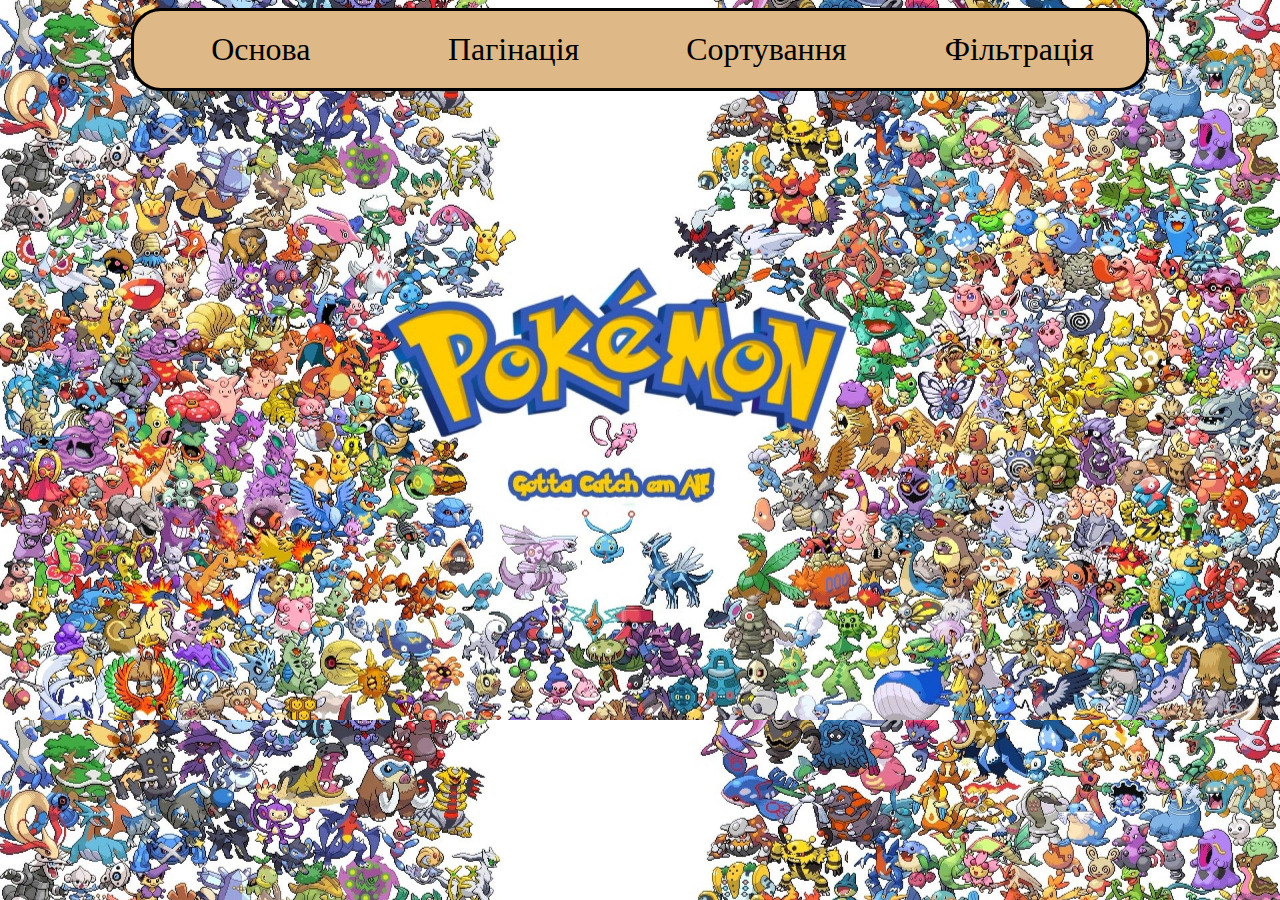
==== Html files/filtration.html @ b7388732 "settings" ====
<!DOCTYPE html>
<html lang="en">
<head>
    <meta charset="UTF-8">
    <title>PokeAPI Filtration</title>
    <link rel="shortcut icon" href="../media/icon.png" type="image/png">
    <link rel="stylesheet" type="text/css" href="../styles/style.css">
    <link rel="stylesheet" type="text/css" href="../styles/filtration.css">
</head>
<body>
<header>
    <a href="index.html">Основа</a>
    <a href="pagination.html">Пагінація</a>
    <a href="sorting.html">Сортування</a>
    <a href="filtration.html">Фільтрація</a>
</header>
</body>
</html>
---- styles/style.css ----
body {
  background-image: url("../media/background.jpg");
  background-size: 100%;
}
header {
  margin: 0 auto;
  display: flex;
  justify-content: space-around;
  width: 80%;
  background-color: burlywood;
  border: 3px solid black;
  border-radius: 30px;
}
header a {
  width: 100%;
  height: 100%;
  text-align: center;
  text-decoration: none;
  color: black;
  font-size: 2rem;
  padding: 20px;
  margin: 0;
}
header a:hover{
  background-color: rgba(0, 0, 0, 0.2);
  cursor: pointer;
}
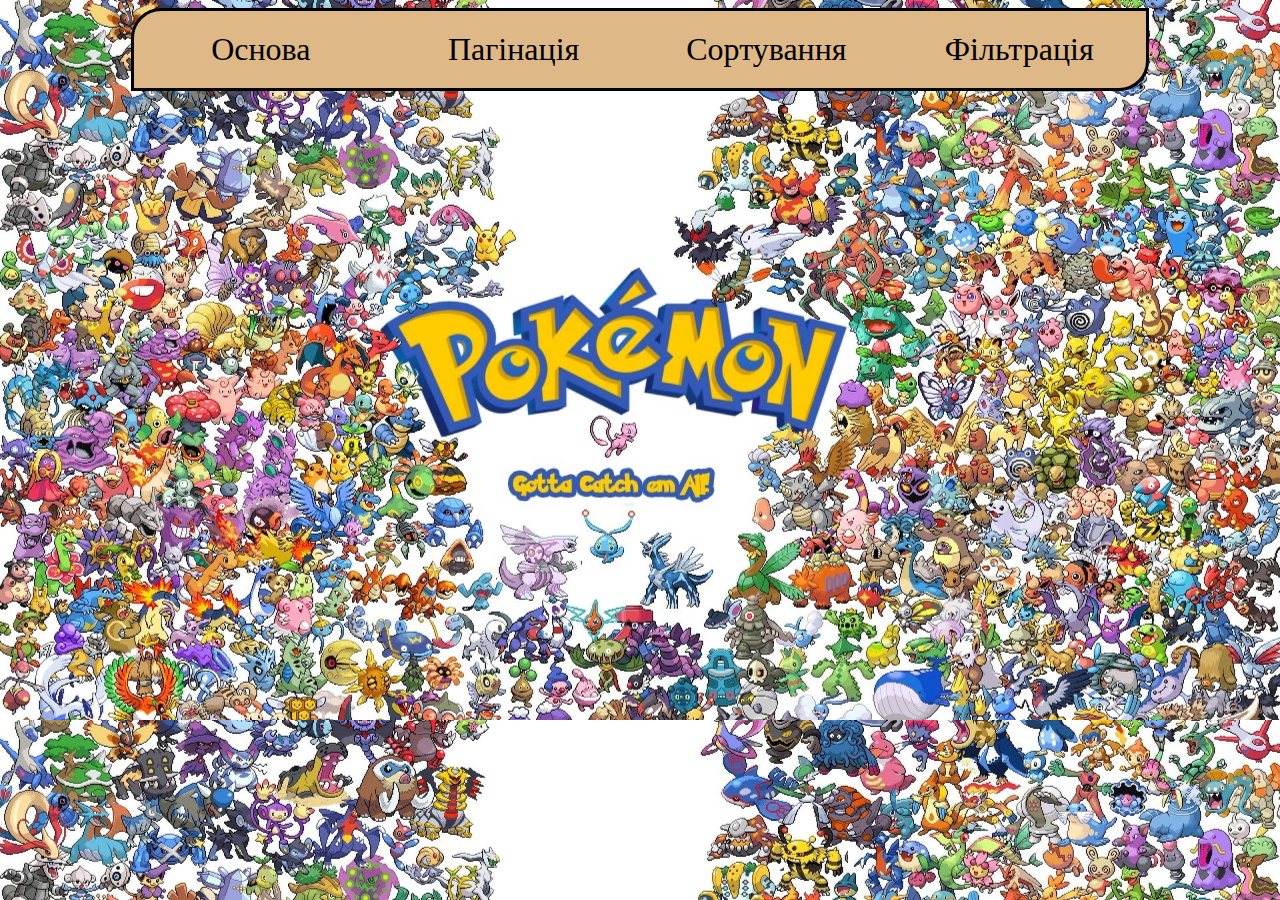
==== commit 13545ae4: "adding sorting" ====
--- a/Html files/filtration.html
+++ b/Html files/filtration.html
@@ -14,5 +14,6 @@
     <a href="sorting.html">Сортування</a>
     <a href="filtration.html">Фільтрація</a>
 </header>
+<script src="../js/filtration.js"></script>
 </body>
 </html>--- a/styles/style.css
+++ b/styles/style.css
@@ -9,7 +9,7 @@
   width: 80%;
   background-color: burlywood;
   border: 3px solid black;
-  border-radius: 30px;
+  border-radius: 30px 0 30px 0;
 }
 header a {
   width: 100%;
@@ -24,4 +24,9 @@
 header a:hover{
   background-color: rgba(0, 0, 0, 0.2);
   cursor: pointer;
+}
+@media screen and (max-width: 900px){
+  header{
+    flex-direction: column;
+  }
 }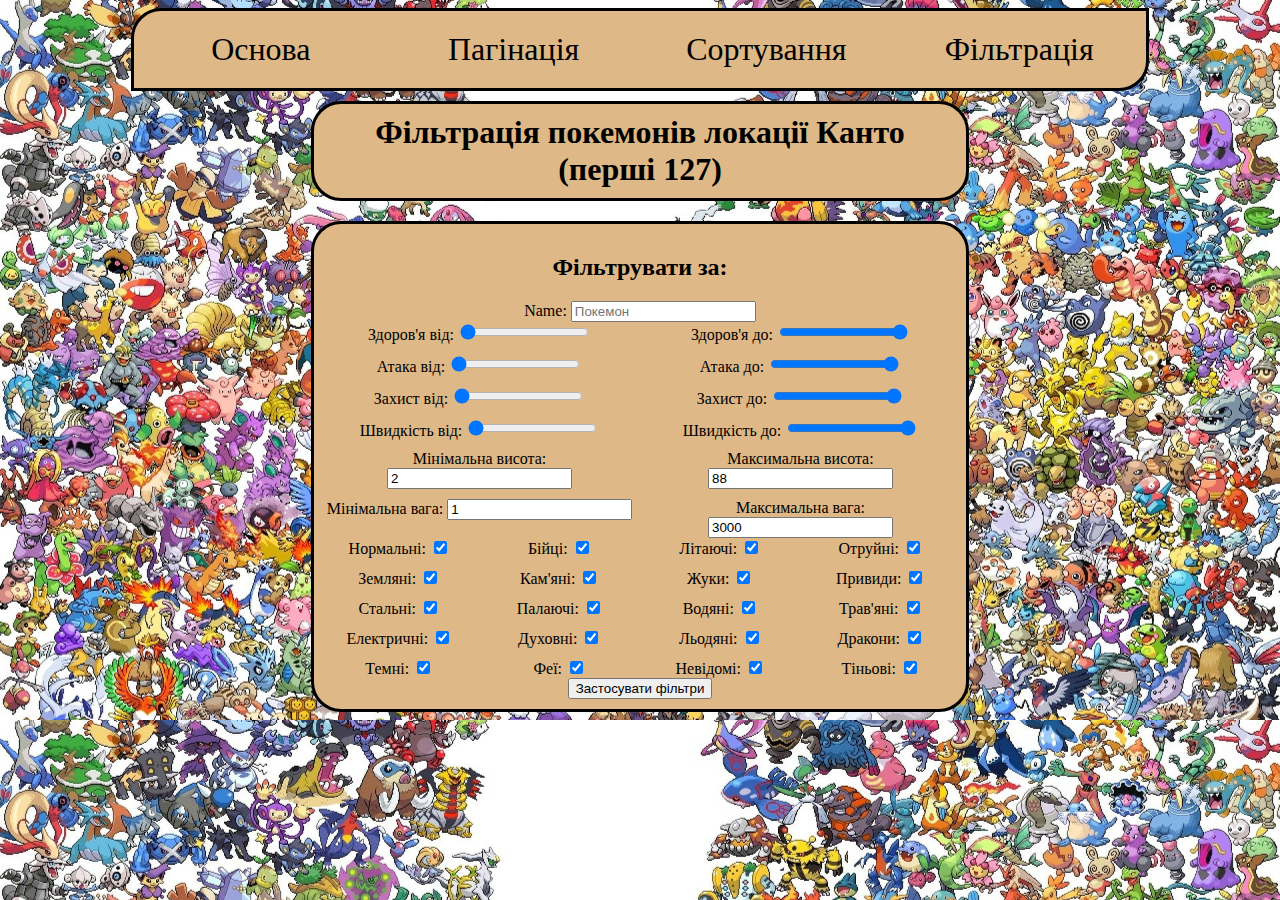
==== commit c73603a8: "completing filtration" ====
--- a/Html files/filtration.html
+++ b/Html files/filtration.html
@@ -14,6 +14,150 @@
     <a href="sorting.html">Сортування</a>
     <a href="filtration.html">Фільтрація</a>
 </header>
+<h1>Фільтрація покемонів локації Канто (перші 127)</h1>
+<form>
+    <h2>Фільтрувати за:</h2>
+    <label for="name">
+        Name:
+        <input type="text" id="name" placeholder="Покемон">
+    </label>
+    <div id="rangesAndTexts">
+        <label for="minHp">
+            Здоров'я від:
+            <input type="range" id="minHp" min="10" max="250" value="10">
+        </label>
+        <label for="maxHp">
+            Здоров'я до:
+            <input type="range" id="maxHp" min="10" max="250" value="250">
+        </label>
+        <label for="minAttack">
+            Атака від:
+            <input type="range" id="minAttack" min="5" max="130" value="5">
+        </label>
+        <label for="maxAttack">
+            Атака до:
+            <input type="range" id="maxAttack" min="5" max="130" value="130">
+        </label>
+        <label for="minDefense">
+            Захист від:
+            <input type="range" id="minDefense" min="5" max="180" value="5">
+        </label>
+        <label for="maxDefense">
+            Захист до:
+            <input type="range" id="maxDefense" min="5" max="180" value="180">
+        </label>
+        <label for="minSpeed">
+            Швидкість від:
+            <input type="range" id="minSpeed" min="15" max="150" value="15">
+        </label>
+        <label for="maxSpeed">
+            Швидкість до:
+            <input type="range" id="maxSpeed" min="15" max="150" value="150">
+        </label>
+        <label for="minHeight">
+            Мінімальна висота:
+            <input type="text" id="minHeight" placeholder="Мінімальна висота" value="2">
+        </label>
+        <label for="maxHeight">
+            Максимальна висота:
+            <input type="text" id="maxHeight" placeholder="Максимальна висота" value="88">
+        </label>
+        <label for="minWeight">
+            Мінімальна вага:
+            <input type="text" id="minWeight" placeholder="Мінімальна вага" value="1">
+        </label>
+        <label for="maxWeight">
+            Максимальна вага:
+            <input type="text" id="maxWeight" placeholder="Максимальна вага" value="3000">
+        </label>
+    </div>
+    <div id="checkBoxes">
+        <label for="normal">
+            Нормальні:
+            <input type="checkbox" id="normal" name="type" value="normal" checked>
+        </label>
+        <label for="fighting">
+            Бійці:
+            <input type="checkbox" id="fighting" name="type" value="fighting" checked>
+        </label>
+        <label for="flying">
+            Літаючі:
+            <input type="checkbox" id="flying" name="type" value="flying" checked>
+        </label>
+        <label for="poison">
+            Отруйні:
+            <input type="checkbox" id="poison" name="type" value="poison" checked>
+        </label>
+        <label for="ground">
+            Земляні:
+            <input type="checkbox" id="ground" name="type" value="ground" checked>
+        </label>
+        <label for="rock">
+           Кам'яні:
+            <input type="checkbox" id="rock" name="type" value="rock" checked>
+        </label>
+        <label for="bug">
+            Жуки:
+            <input type="checkbox" id="bug" name="type" value="bug" checked>
+        </label>
+        <label for="ghost">
+            Привиди:
+            <input type="checkbox" id="ghost" name="type" value="ghost" checked>
+        </label>
+        <label for="steel">
+            Стальні:
+            <input type="checkbox" id="steel" name="type" value="steel" checked>
+        </label>
+        <label for="fire">
+            Палаючі:
+            <input type="checkbox" id="fire" name="type" value="fire" checked>
+        </label>
+        <label for="water">
+            Водяні:
+            <input type="checkbox" id="water" name="type" value="water" checked>
+        </label>
+        <label for="grass">
+            Трав'яні:
+            <input type="checkbox" id="grass" name="type" value="grass" checked>
+        </label>
+        <label for="electric">
+            Електричні:
+            <input type="checkbox" id="electric" name="type" value="electric" checked>
+        </label>
+        <label for="psychic">
+            Духовні:
+            <input type="checkbox" id="psychic" name="type" value="psychic" checked>
+        </label>
+        <label for="ice">
+            Льодяні:
+            <input type="checkbox" id="ice" name="type" value="ice" checked>
+        </label>
+        <label for="dragon">
+            Дракони:
+            <input type="checkbox" id="dragon" name="type" value="dragon" checked>
+        </label>
+        <label for="dark">
+            Темні:
+            <input type="checkbox" id="dark" name="type" value="dark" checked>
+        </label>
+        <label for="fairy">
+            Феї:
+            <input type="checkbox" id="fairy" name="type" value="fairy" checked>
+        </label>
+        <label for="unknown">
+            Невідомі:
+            <input type="checkbox" id="unknown" name="type" value="unknown" checked>
+        </label>
+        <label for="shadow">
+            Тіньові:
+            <input type="checkbox" id="shadow" name="type" value="shadow" checked>
+        </label>
+    </div>
+    <input type="submit" value="Застосувати фільтри">
+</form>
+<main>
+
+</main>
 <script src="../js/filtration.js"></script>
 </body>
 </html>--- a/styles/style.css
+++ b/styles/style.css
@@ -3,6 +3,8 @@
   background-size: 100%;
 }
 header {
+  position: sticky;
+  top: 8px;
   margin: 0 auto;
   display: flex;
   justify-content: space-around;
--- a/styles/filtration.css
+++ b/styles/filtration.css
@@ -0,0 +1,62 @@
+h1, form{
+    margin: 10px;
+    background-color: burlywood;
+    text-align: center;
+    width: 50%;
+    padding: 10px;
+    border: 3px solid black;
+    border-radius: 30px;
+}
+body{
+    display: flex;
+    flex-direction: column;
+    align-items: center;
+}
+main{
+    display: flex;
+    flex-wrap: wrap;
+    align-items: center;
+    justify-content: center;
+}
+#rangesAndTexts{
+    display: grid;
+    grid-template-columns: 1fr 1fr;
+    grid-gap: 10px;
+}
+#checkBoxes{
+    display: grid;
+    grid-template-columns: 1fr 1fr 1fr 1fr;
+    grid-gap: 10px;
+}
+#pokemon{
+    width: auto;
+    background-color: burlywood;
+    margin: 10px;
+    padding: 20px;
+    text-align: center;
+    border: 3px solid black;
+    border-radius: 30px;
+}
+.stats{
+    display: flex;
+    justify-content: space-around;
+}
+.hp{
+    color: red;
+}
+.attack{
+    color: green;
+}
+.defense{
+    color: blue;
+}
+.speed{
+    color: yellow;
+}
+.stat{
+    margin: 0 10px;
+}
+.heightAndWeight, .types{
+    display: flex;
+    justify-content: space-around;
+}
